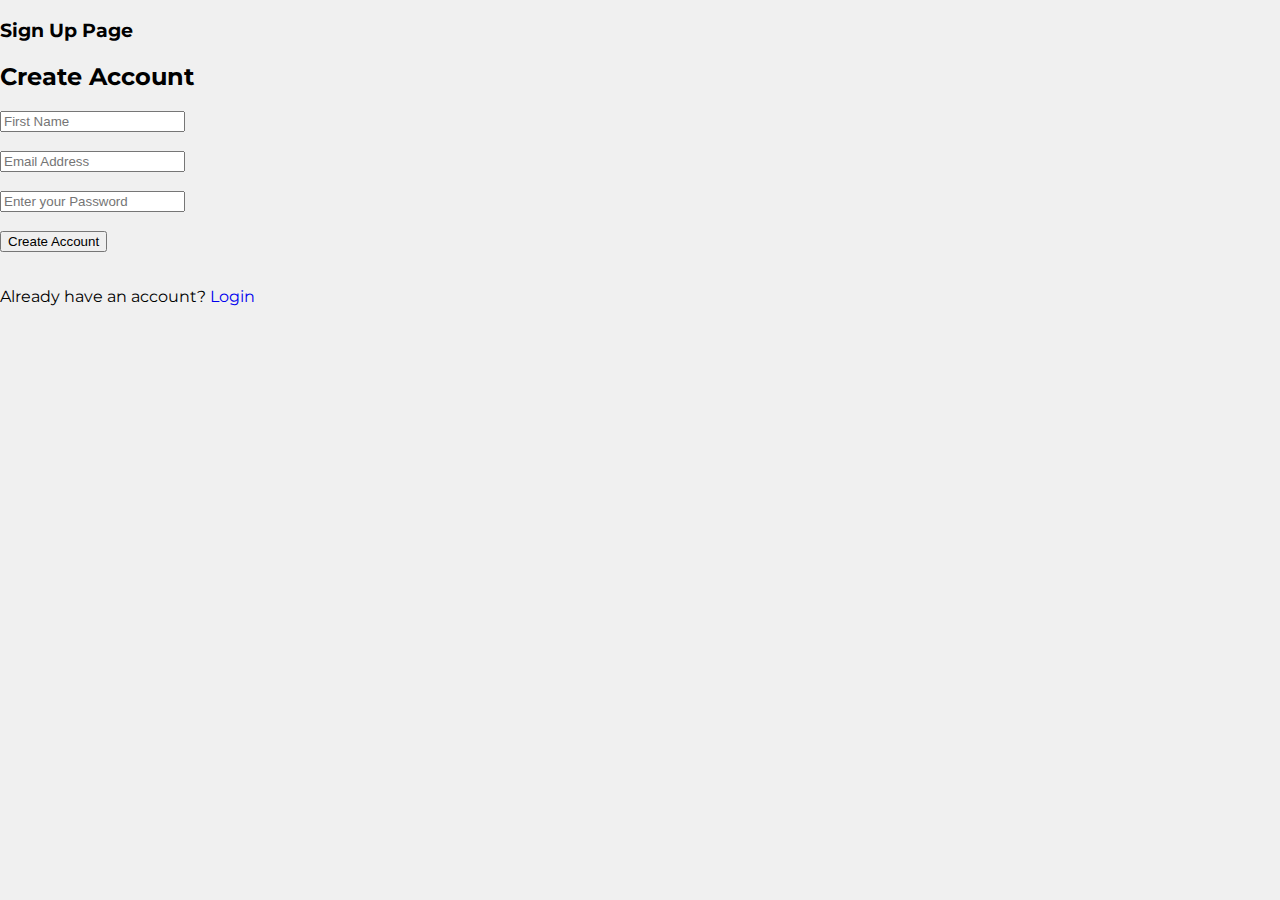
==== contactUs.html @ 8297c77d "created a shoe website using HTML&CSS" ====
<!DOCTYPE html>
<html lang="en">
<head>
    <meta charset="UTF-8">
    <meta http-equiv="X-UA-Compatible" content="IE=edge">
    <meta name="viewport" content="width=device-width, initial-scale=1.0">
    <title>Create Account</title>
    <link rel="stylesheet" href="style.css">
    <link rel="stylesheet" href="/contactUs.html">
</head>
<body>


    <h3>Sign Up Page</h3>
    <form>

        <h2 id="heading">Create Account</h2>

        <input type="text" placeholder="First Name" name="firstName"/>
        <br>
        <br>
        

        <input type="email" placeholder="Email Address"/>
        <br>
        <br>

        <input type="password" placeholder="Enter your Password"/>
        <br>
        <br>
        <button>Create Account</button>

        <br>
        <br>
    <p>Already have an account? <a href="#">Login</a></p>
    </form>


</body>
</html>
---- style.css ----
@import url('https://fonts.googleapis.com/css2?family=Dancing+Script:wght@500&family=Golos+Text&family=Montserrat:ital,wght@0,100;0,200;0,300;0,400;1,100&family=Nunito+Sans:wght@200&family=Open+Sans:wght@300&family=Quicksand:wght@300;400;500;600&family=Raleway:wght@100&family=Rubik:wght@300&family=Titillium+Web:wght@200;300&display=swap');

body{
    margin: 0;
    padding: 0;
    box-sizing: border-box;
    background-color: #f0f0f0;
    font-family: 'Montserrat', sans-serif !important;
    overflow: auto;
    overflow-x: hidden; 
    overflow-y: scroll;
    
}

i{
    position: relative;
   
}
a{
    text-decoration: none;
}

img{
    width: 100%;
}


.navigation-bar{
    display: grid;
    grid-template-columns: repeat(2,1fr);
}

.navigation-bar{
    margin: 2% 3% 0 7%;
}


.navigation-bar .left{
    display: flex;
}

.navigation-bar .left ul{
    display: flex;
    list-style-type: none;
    font-family: 'Montserrat', sans-serif;
}

.left ul a{
    padding: 0 0 0 2em;
    color: #4C4D4F;
    font-size: .9em;
    list-style-type: none;
    text-decoration: none !important;
    font-weight: bold;
}


.navigation-bar a:hover{
    color: #ff59e3;
}

.navigation-bar .active{
    color: #ff59e3;
}


.navigation-bar .right{
    text-align: right;
    padding: .1em 6em 0 0;
    color: #f0f0f0;
}

.navigation-bar button{
    color: #f0f0f0;
    background-color: #FF595F;
    font-size: .97em;
    margin: 0 1em 0 0;
    padding: .6em 1.5em .6em 1.5em;
}

.navigation-bar button:hover{
    color: #0e960c;
}


.navigation-bar .btn-1{
    border: none;
}

.navigation-bar .btn-2{
    border: 2px solid #0e960c;
    border-radius: .4em;
}
.navigation-bar .btn-2:hover{
    border: 2px solid #a01d1d;
}

.right.icon1 i{
    position: absolute;
    font-size: 1.6em;
    margin-left: -1.2em;
    margin-top: .3em;
}

.right i:hover{
    color: #444;

}

.right span:hover{
    color: #444;
}
.right .icon2 i{
    position: absolute;
    font-size: 1.6em;
    padding-top: .3em;

}


.nav-front-div{
    background-image: url('../images/');
    width: 100%;
    background-size:cover;
    padding-top: 50px;
    padding-bottom: 50px;
}


.quick-fix{
    display: grid;
    grid-template-columns: repeat(2,1fr);
}

.quick-fix-text{
    margin-left: 15%;
}

.quick-fix-text h1{
    font-size: 5.5em;
    text-transform: uppercase;
    color: #343434;
    font-family:'Times New Roman', Times, serif;
    line-height: 1.4em;
}

.quick-fix-text h1 b{
    color: #c46464;
    background: -webkit-linear-gradient(#ff517da6, #ff59269f);
    -webkit-background-clip: text;
    -webkit-text-fill-color: transparent;
}

.quick-fix-text p{
    margin-top: -2.5em;
    color: #343434;
    font-weight: bold;
    line-height: 1.3em;
    margin-bottom: 4em;
}

.quick-fix-text button{
    padding: 1.2em 2em 1.2em 2em;
    background-image: linear-gradient(to bottom right, #ff517da6, #ff59269f);
    border: none;
    border-radius: .6em;
    color: #f0f0f0;
    font-size: .9em;
    font-weight: bold;
}

.quick-fix-text button:hover{
    background-image: linear-gradient(to bottom right, #ff517d, #ff5926);
}


.quick-fix-text i{
    position: absolute;
    color: #fc5881;
    font-size: 2.9em;
    margin-left: .3em;
    margin-bottom: -.5em; 
}

.quick-fix-text i:hover{
    color: #ff5926; 
}



#best-collection{
    margin: 10% 3% 10% 7%;

}

.best-collection-h1{
    text-align: center;
    padding: 1em 0 1em 0;
    font-size: 3em;
    font-family: 'Times New Roman', Times, serif;
    color: #4C4D4F;
}
.best-collection{
    display: grid;
    grid-template-columns: repeat(3,1fr);
}


.Collection1{
    display: grid;
    grid-template-columns: 50% 50%;
    background-color: #ffffff;
    border-radius: 1em;
    margin: 2%;
    box-shadow: 0 10px 30px #34343452;
}

.gradient{
    background-image: linear-gradient(#00eeff, #8c00ff);
    border-radius: 1em;
}

.gradient1{
    background-image: linear-gradient(#00eeff, #ff004c);
    border-radius: 1em;
}

.gradient2{
    background-image: linear-gradient(#977979, #ff004c);
    border-radius: 1em;
}

.g-side{
    padding: 1em;
}
.Collection1 h1{
    color: #4C4D4F;
}

.Collection1 p{
    font-size: .9em;
    color: #5b5b5c;
}


.Collection1 p:hover{
    color: #ff59269f;
}

.Collection1 button{
    background-color:  #FF595F;
    padding: .6em 1.5em .6em 1.5em;
    border: none;
    color: #ffffff;
}

.Collection1 button:hover{
    background-color:  #ff595fa6;
}

.Collection1 img{
 position: relative;
 width: 130%;
 right: 2em;
 top: 1em;
 transform: rotate(-40deg);

}


#featured-products{
    margin: 10% 3% 3% 7%;

}

.featured-products-h1{
    text-align: center;
    padding: 1em 0 1em 0;
    font-size: 3em;
    font-family: 'Times New Roman', Times, serif;
    color: #4C4D4F;
}


  #featured-products ul{
    display: flex;
    color: #4C4D4F;
    font-size: 1.5em;
    font-weight: bold;
    text-decoration: none;
    list-style-type: none;
  }

  #featured-products ul :hover{
    color: #FF595F;
  }

  #featured-products ul li{
    padding: 1em;
    margin-left: -1em;
  }

.red{
    color: #FF595F;
}

.shoe-1{
    background-color: #ffffff;
    margin: 5%;
    padding: 1em;
    box-shadow: 0 2px 12px 4px #3434343d;
    border-radius: .5em;
}

.shoe-1 img{
    position: relative;
    width: 100%;
    right: 1em;
    top: -.3em;
    transform: rotate(-40deg);
}

.shoe-1 .fa-heart{
    font-size: 1.5em;
}
.shoe-1 .fa-heart:hover{
    color: #ff0000;
}

.shoe-1 h2{
    padding-top: 1em;
    font-size: 1.3em;
    color: #4C4D4F;
}

.shoe-1 h2:hover{
    color: #ff004c;
}
.shoe-1 .h2-span i{
    float: right;
    font-size: 1.3em;
    bottom: 2em;
    color: #4C4D4F;
}
.shoe-1 .h2-span i:hover{
    color: #5c76a8;
}

.shoe-1 p{
    font-size: .9em;
    color: #919191;
}

.shoe-1 h3{
    font-size: 1em;
    color: #4C4D4F;
}

.shoe-1 .h3-span{
    font-size: .7em;
    position: absolute;
    color: #4C4D4F;
    text-align: right !important;
    padding-bottom: 2em;
    padding-left: 9em;
}
 .shoe-1 .h3-span i{
    color: #ffd000;
 }

 .featured-products-button{
    text-align: center;
    padding: 2em 0 2em 0;
 }

 .featured-products-button button{
    text-align: center;
    font-size: 1.4em;
    padding: .6em 1.5em .6em 1.5em;
    font-weight: bold;
    border-radius: .3em;
    font-weight: lighter;
    color: #FF595F;
    border: 2px solid #FF595F;
 }

 .featured-products-button button:hover{
    color: #ff5926;
    border: 2px solid #ff5926;
 }


.new-arrivals-h1{
    text-align: center;
    font-size: 2em;
    font-family: 'Times New Roman', Times, serif;
    color: #4C4D4F;
 
 }

 .new-arrivals-div1{
     display: grid;
     grid-template-columns: repeat(2,1fr);
     box-shadow: 0 2px 12px 4px #3434343d;
     margin: 5%;
     border-radius: 1em;
 }
 
 .new-div-image{
     background-image: url(/images/blacknwhite.jpeg);
     border-radius: 12px 0 0 12px;
     background-size:cover;
 }
 
 .new-div-image1{
     background-image: url(/images/featheredshoe-removebg-preview.png);
     border-radius: 12px 0 0 12px;
     background-size:cover;
 }
 
 .new-div-div{
     padding: 2em;
     text-align: center;
 }
 
 .new-div-div h1{
     font-family: 'Times New Roman', Times, serif;
     font-size: 2em;
     color: #FF595F;
 }
 
 .new-div-div h2{
     font-size: .8em;
     color: #363636;
 }
 
 .new-div-div b{
     color: #7e7e7e;
     text-decoration: line-through #FF595F;
     padding-right: .5em;
 }
 
 .new-div-div p{
     font-size: .75em;
     color: #79797a;
     font-weight: bold;
 }
 
 .new-div-div h4{
    font-family: 'Times New Roman', Times, serif;
    font-size: 1.3em;
    font-weight: lighter;
    color: #7e7e7e;
     padding-right: 1em;
 }
 .new-div-div h4 b{
     color: #FF595F;
     text-decoration: none;
     padding-right: .9em;
 }

 
 .new-div-div .btn-a{
     padding: .7em 1.5em .7em 1.5em;
     background-image: linear-gradient(to bottom right, #ff517da6, #ff59269f);
     border: none;
     border-radius: .6em;
     color: #f0f0f0;
     font-size: .9em;
     font-weight: bold;
 }

 .new-div-div .btn-a:hover{
    background-image: linear-gradient(to bottom right, #ff517d, #ff5926);
}

 .new-div-div .btn-b{
     padding: .6em 1em .6em 1em;
     border: 2px solid #FF3D58;
     border-radius: .6em;
     color: #FF0541;
     font-size: .9em;
     font-weight: bold;
 }

 .new-div-div .btn-b:hover{
    background-color: #ff59269f;
    color: #ffffff;
    border: 2px solid #ff59265b;
 }
 

.testimonial{
    display: grid;
    grid-template-columns: repeat(2,1fr);
    margin: 5%;
}

@media only screen and (max-width:653px){

    .testimonial{
      grid-template-columns: repeat(1,1fr);
      text-align: center;
    }
  }

.second-testimonials{
    margin: 5%;
}


.second-testimonials img{
    width: 13%;
    border-radius: 100%;
    margin-top: -10em;
    margin-left: -2em;  
    
}

.testimonial i{
    color: #daa2b754;
}

#bx{
    color: #F2055C;
    margin-top: -2em;
}

.testimonials h2{
    color: #F2055C;
    font-size: .8em;
    font-weight: bolder;
    text-transform: uppercase;
}

.testimonial h1{
    font-size: 3em;
    font-family: 'Times New Roman', Times, serif;
    color: #4C4D4F;
}


.testimonial-d1{
    box-shadow: 0 2px 12px 4px #3434343d;
    padding: .8em;
    border-radius: 1em;
    background-color: #f0f0f0;
}

.testimonial-d1 p{
    font-size: .8em;
    font-weight: bold;
    line-height: 1.5em;
    color: #646464;
}


.testimonial-d1 h3{
    font-size: .8em;
    padding-top: 2em;
    font-weight: 1em;
    color: #292929;
}

.colors{
    float: right;
    background-color: #638183;
    width: 500px;
    height: 650px;
    border-radius: 80px/ 90px 0px 100px 100px;

}


.main-section{
    background-image: url('../images/two.png');
    width: 100%;
    background-size:cover;
    padding-top: 50px;
    padding-bottom: 50px;
}
.navigation-ba{
    display: grid;
    grid-template-columns: repeat(2,1fr);
}

.navigation-ba{
    margin: 2% 3% 0 7%;
}

/* ----------- Left side */

.navigation-ba .left{
    display: flex;
}

.navigation-ba .left ul{
    display: flex;
    list-style-type: none;
    font-family: 'Montserrat', sans-serif;
}

.left ul a{
    padding: 0 0 0 2em;
    color: #353535;
    font-size: .9em;
    list-style-type: none;
    text-decoration: none !important;
    font-weight: bold;
}


.navigation-ba a:hover{
    color: #c40202;
}

.navigation-ba .active{
    color: #e3131d;
}

/* ----------- Right side */

.navigation-ba .right{
    text-align: right;
    padding: .1em 6em 0 0;
    color: #4C4D4F;
}


.navigation-ba button{
    color: #4C4D4F;
    background-color: transparent;
    font-size: .97em;
    margin: 0 1em 0 0;
    padding: .6em 1.5em .6em 1.5em;
}

.navigation-ba button:hover{
    color: #FF0541;
}

.navigation-ba .btn-1{
    border: none;
}

.navigation-ba .btn-2{
    border: none;
    border: 2px solid #4C4D4F;
    border-radius: .4em;
}


.navigation-ba .btn-2:hover{
    border: #FF0541 solid 2px;
}


.right .s-icon1 i{
    position: absolute;
    font-size: 1.6em;
    margin-left: -1.2em;
    margin-top: .3em;
}

.right .s-icon2 i{
    position: absolute;
    font-size: 1.6em;
    padding-top: .3em;

}

.navigation-ba .right i:hover{
    color: #FF0541;
}

.navigation-ba .right span:hover{
    color: #FF0541;
}


#Collection{
    margin: 5% 5% 0 5%;
    margin-bottom: -10em;
}

.collection-list ul{
    display: flex;
   
}

.collection-list li{
    padding: 1em;
    color: #f60808;
    text-decoration: none; 
    list-style-type: none;
}

.collection-list li:hover{
    color: #1ed517;
}

.collection-list li i{
    position: absolute;
    font-size: 1em;
    margin-top: .15em;
}


.collection-div{
    display: grid;
    grid-template-columns: repeat(2,1fr);
    margin: 5%;
}


.big-image{
    background-color: #f0f0f0;
    border-radius: 1em;
    box-shadow: 0 10px 30px #34343452;
    text-align: center;
    padding: 9em 0 13.5em 0;
    margin: 6%;
}
.big-image img{
   width: 80%;
}

.small-images{
    margin: 0 4.5% 0 4.5%;
}
.small-images img{
    width: 25%;
    padding-left: 2em;
}

/* collection-texts */

.collection-texts{
    padding-top: .5em;
}
.collection-texts h6{
    color: #FF595F;
    text-transform: uppercase;
    font-weight: bolder;
}

.collection-texts h5{
    font-size: 1.8em;
    color: #222;
    margin-top: -.5em;
}

.collection-texts .off{
    color: #FF595F;
    font-size: .8em;
    font-weight: bold;
    margin-top: -2.5em;
}
.collection-texts .off b{
    color: #4C4D4F;
    padding-right: .5em;
}

.collection-texts h4{
    font-size: 1.5em;
    margin-top: 1em;
}

.collection-texts h3{
    text-transform: uppercase;
    font-size: .8em;
    font-weight: bolder;
    margin-top: -1em;
}
.collection-div h3 span{
    position: absolute;
    color: #ff595f;
    text-transform: none;
    margin-left: 13em;
}


.collection-texts .btn-d{
    padding: 1em 2em 1em 2em;
    background-image: linear-gradient(to bottom right, #ff517da6, #ff59269f);
    border: none;
    border-radius: .6em;
    color: #910303;
    font-size: .9em;
    font-weight: bold;
}

.collection-texts .btn-d:hover{
    background-image: linear-gradient(to bottom right, #ff517d, #ff5926);
}



.collection-texts .btn-c{
    padding: 1em 2em 1em 2em;
    border: 2px solid #FF595F;
    border-radius: .6em;
    color: #FF3D58;
    font-size: .9em;
    font-weight: bold;
    margin-bottom: 2em;
}

.collection-texts .btn-c:hover{
    border: 2px solid #ff595f5d;
    color: #6b070d;
    background-color: #ff595f9d;
}


.collection-texts h1{
    font-size: .8em;
    text-transform: uppercase;
    color: #7c7c7c;
    font-weight: bold;
}

.collection-texts p{
    font-size: .9em;
}

.collection-texts .hi-li{
    font-size: .9em;
}

.collection-texts .collection-h2{
    display: flex;
    font-size: .9em;
    color: #a93c3c !important;
}

.collection-texts .collection-h2 h2{
    padding: 1em;    
}

.collection-texts .collection-h2 .s{
    color: #d81111;
    background-color: #FF3D58;
    border-radius: 50%;
}




#About-us{
    padding: 2% 9% 2% 9%
}
.about-us{
    margin-bottom: 4em;
}

.about-us1{
    margin-bottom: 4em;
}


.about-us img{
    width: 100%;
    border-radius: 1em;

}

.about-us1 img{
    width: 100%;
    border-radius: 1em;

}

.about-text{
    padding: 0 1em 0 1em;
}

#About-us h1{
    text-align: center;
    padding: 1em 0 1em 0;
    font-size: 3em;
    font-family: 'Times New Roman', Times, serif;
    color: #313131;
}

.about-text h2{
    margin-top: -.1em;
    font-size: 2.2em;
    font-family: 'Times New Roman', Times, serif;
    color: #313131;
}

.about-text p{
    color: #313131e7;
    font-weight: bold;
    font-size: 1.1em;
}

.about-text button{
    margin-top: 1em;
    padding: .8em 2.5em .8em 2.5em;
    background-image: linear-gradient(to right, #ff517da9, #ff5926a9);
    border: none;
    border-radius: .6em;
    color: #f0f0f0;
    font-size: .9em;
    font-weight: bold;
}


.about-text button:hover{
    background-image: linear-gradient(to right, #ff517d, #ff5926);
}
.about-us{
    display: grid;
    grid-template-columns: 35% 65%;
}

  .about-us1{
    display: grid;
    grid-template-columns: 65% 35%;
}


#newsletter{
    padding: 5em;
}
.newsletter{
    background-color: #ffc6db;
    text-align: center;
    padding: 4em 0 6em 0;
    border-radius: 2em;
}

.newsletter h1{
    font-family:'Times New Roman', Times, serif;
    color: #333;
    font-size: 2em;
}

.newsletter input{
    position: relative;
    margin-top: 2em;
    padding: 1em 4em 1em .6em;
    width: 20%;
    border: none;
    border-radius: .5em;
}
.newsletter{
    position: relative;
}
.newsletter i{
    font-size: 1.5em;
    position:absolute; 
    

}


.newsletter i{
    position: absolute;
    font-size: 1.5em;
    color: #a5a5a5;
    margin-left: .2em;
    bottom: 4em;
}

.newsletter button{
    background-image: linear-gradient(to bottom right, #ff517da6, #ff59269f);
    font-weight: bold;
    font-size: .9em;
    border-radius: .5em;
    color: #ffffff;
    border: none;
    padding: .9em 2em .9em 2em;
    margin-left: 1em;
}

.newsletter button:hover{
    background-image: linear-gradient(to bottom right, #ff517d, #ff5926);
}

.space{
    padding: 5%;
    margin: 0 !important;
    background-color: #ffffff;
}


#footer{
    background-color: #F2055C;
    padding-top: 5em;
    padding-bottom: 1em;
}
.footer{
    display: grid;
    grid-template-columns: repeat(5,1fr);
    margin: 0 5% 0 5%;
}



@media only screen and (max-width:653px){

    .footer{
      grid-template-columns: repeat(1,1fr);
      text-align: center;
    }
    .links{
        text-align: center;
        
    }
  }


.footer-logo{
    padding-top: 1em;

}

.footer img{
    width: 50%;
}

  .footer-logo p{
    font-size: .8em;
    color: #ffffff;
    font-weight: bold;
    line-height: 1.5em;
  }
 
.footer .links p{
    color: #ffffff;
    font-weight: bold;
    font-size: 1em;
    padding-left: 1.5em;
    margin-bottom: -.3em;
}


.footer .links{
    padding-top: .5em;
    font-size: 1em;
    padding-bottom: 1em;
}

.links a{
    text-decoration: none;
    font-size: .85em;
    color: #ffe5d6; 
    padding-left: 2em;  
    line-height: 2em;          
}
.links a:hover{
    color: #e67da3;
}

.icons{
    margin-top: 1.5em;
}

.icons i{
    color: #000000;
    border: 1px solid #ffffff;
    font-size: 1.4em;
    padding: .4em;
    border-radius: 100%;
    background-color: #ffffff;
    margin-left: .5em;
    box-shadow: 0 2px 12px 4px #3434343d;
}

.icons i:hover{
    background-color: #FF3D58;
}

.icons p{
    font-size: 1em;
    color: #ffffff;
    font-weight: bold;
    line-height: 1.5em;
    margin-left: 1em;
    padding-top: .5em;  
}
.i-images{
    margin-left: .8em;
}
.icons img{
    width: 40%;
}

.icons .apple-store{
    padding-bottom: .2em;
}

#footer .botton-p{
    padding-top: 2em;
    text-align: center;
    color: #ffffff;
    font-weight: bold;
    font-size: .8em;
}
/* End */


/* ------------------------- */
.nav-front-section{
    background-image: url('../images/three3.png');
    width: 100%;
    background-size:cover;
    padding-top: 50px;
    padding-bottom: 50px;
}

.navigation-bar3{
    display: grid;
    grid-template-columns: repeat(2,1fr);
}

.navigation-bar3{
    margin: 2% 3% 0 7%;
}

/* ----------- Left side */

.navigation-bar3 .left{
    display: flex;
}

.navigation-bar3 .left ul{
    display: flex;
    list-style-type: none;
    font-family: 'Montserrat', sans-serif;
}

.left ul a{
    padding: 0 0 0 2em;
    color: #4C4D4F;
    font-size: .9em;
    list-style-type: none;
    text-decoration: none !important;
    font-weight: bold;
}


.navigation-bar3 a:hover{
    color: #FF595F;
}

.navigation-bar3 .active{
    color: #FF595F;
}


.navigation-bar3 .right{
    text-align: right;
    padding: .1em 6em 0 0;
    color: #f0f0f0;
}

.navigation-bar3 button{
    color: #f0f0f0;
    background-color: #FF595F;
    font-size: .97em;
    margin: 0 1em 0 0;
    padding: .6em 1.5em .6em 1.5em;
}

.navigation-bar3 button:hover{
    color: #444;
}


.navigation-bar3 .btn-1{
    border: none;
}

.navigation-bar3 .btn-2{
    border: 2px solid #f0f0f0;
    border-radius: .4em;
}
.navigation-bar3 .btn-2:hover{
    border: 2px solid #444;
}

.right .s-icon1 i{
    position: absolute;
    font-size: 1.6em;
    margin-left: -1.2em;
    margin-top: .3em;
}

.right i:hover{
    color: #444;

}

.right span:hover{
    color: #444;
}
.right .s-icon2 i{
    position: absolute;
    font-size: 1.6em;
    padding-top: .3em;

}


@media only screen and (max-width:825px){
    .navigation-bar{
      grid-template-columns: repeat(1,1fr);
    }

    .navigation-bar ul{
        display: block !important;
    }

    .navigation-bar .right{
      display: block !important;
  }
    
    .navigation-bar{
    margin: 0 !important;
    }

}

@media only screen and (max-width:563px){

  .left ul a{
    font-size: .6em;
}
}


@media only screen and (max-width:1170px){
    .navigation-bar .right{
        color: #FF595F;
    }
}


@media only screen and (max-width:825px){
  .navigation-bar3{
    grid-template-columns: repeat(1,1fr);
  }

  .navigation-bar3 ul{
      display: block !important;
  }

.navigation-bar3 .right{
  display: block !important;
}

  
  .navigation-bar3{
  margin: 0 !important;
  }

}

@media only screen and (max-width:563px){
.left ul a{
  font-size: .6em;
}
}


@media only screen and (max-width:1170px){
  .navigation-bar3 .right{
      color: #FF595F;
  }
}


@media only screen and (max-width:900px){
    .quick-fix{
         grid-template-columns: repeat(1,1fr);
       }
   
   .quick-fix-text h1{
       font-size: 2.5em;
       padding-bottom: .5em;
   }
   
     .quick-fix-text{
       margin: 0 2% 0 2%;
     }

     .quick-fix-image img{
        width: 80%;
     }
   
 }

 @media only screen and (max-width:800px){

 }

@media only screen and (max-width:970px){
    .best-collection{
         grid-template-columns: repeat(1,1fr);
       }
   
   .Collection1 img{
       width: 70%;
   }
   }

   @media only screen and (max-width:493px){
   
   
   .Collection1 img{
       width: 100%;
   }
   }


@media only screen and (max-width:653px){
    .featured-products{
         grid-template-columns: repeat(1,1fr);
       }

       .shoe-1 img{
        width: 70%;
    }

    .shoe-1 .fa-heart{
        padding-bottom: 2em;
    }
    
     }

@media only screen and (max-width:366px){
  #featured-products ul{
        color: #4C4D4F;
        font-size: 1em;
    }
        
}
@media only screen and (max-width:1228px){
    .shoe-1 .h3-span{
        padding-left: 1em;
    }
 
}

.featured-products{
    display: grid;
    grid-template-columns: repeat(4,1fr);
}


@media(max-width:653px){
 .featured-products{
      grid-template-columns: repeat(1,1fr);
    }
  }


  .new-arrivals-divs{
    display: grid;
    grid-template-columns: repeat(2,1fr);
  }

  @media only screen and (max-width:653px){
    .new-arrivals-divs{
      grid-template-columns: repeat(1,1fr);
    }
}

@media only screen and (max-width:653px){
    .new-arrivals-divs1{
      grid-template-columns: repeat(1,1fr);
    }
  }

@media only screen and (max-width:653px){
    .new-arrivals-divs{
      grid-template-columns: repeat(1,1fr);
    }
}

@media only screen and (max-width:653px){
    .new-arrivals-divs1{
      grid-template-columns: repeat(1,1fr);
    }
  }

 
@media only screen and (max-width:653px){

    .testimonial{
      grid-template-columns: repeat(1,1fr);
      text-align: center;
    }
}


@media only screen and (max-width:680px){
    .navigation-ba{
      grid-template-columns: repeat(1,1fr);
    }

    .navigation-ba ul{
      display: block !important;
  }

.navigation-ba .right{
  display: block !important;
}
    
.navigation-ba{
    margin: 0 !important;
}

}

@media only screen and (max-width:800px){
    .collection-div{
      grid-template-columns: repeat(1,1fr);
    }

}

@media only screen and (max-width:365px){
    .collection-list li{
        font-size: .6em;
    }

}

@media only screen and (max-width:365px){
    .big-image{
        padding: 5em 0 8em 0;
        margin: 0%;
        text-align: center;
    }

    .big-image img{
        width: 80%;
     }
     

}

@media only screen and (max-width:700px){
    .about-us{
         grid-template-columns: 100%;
       }
     }

@media only screen and (max-width:700px){
 .about-us1{
      grid-template-columns: 100%;
    }
  }

@media only screen and (max-width:700px){

.about-us1 .about-image{
    margin-top: 4em;
}

}
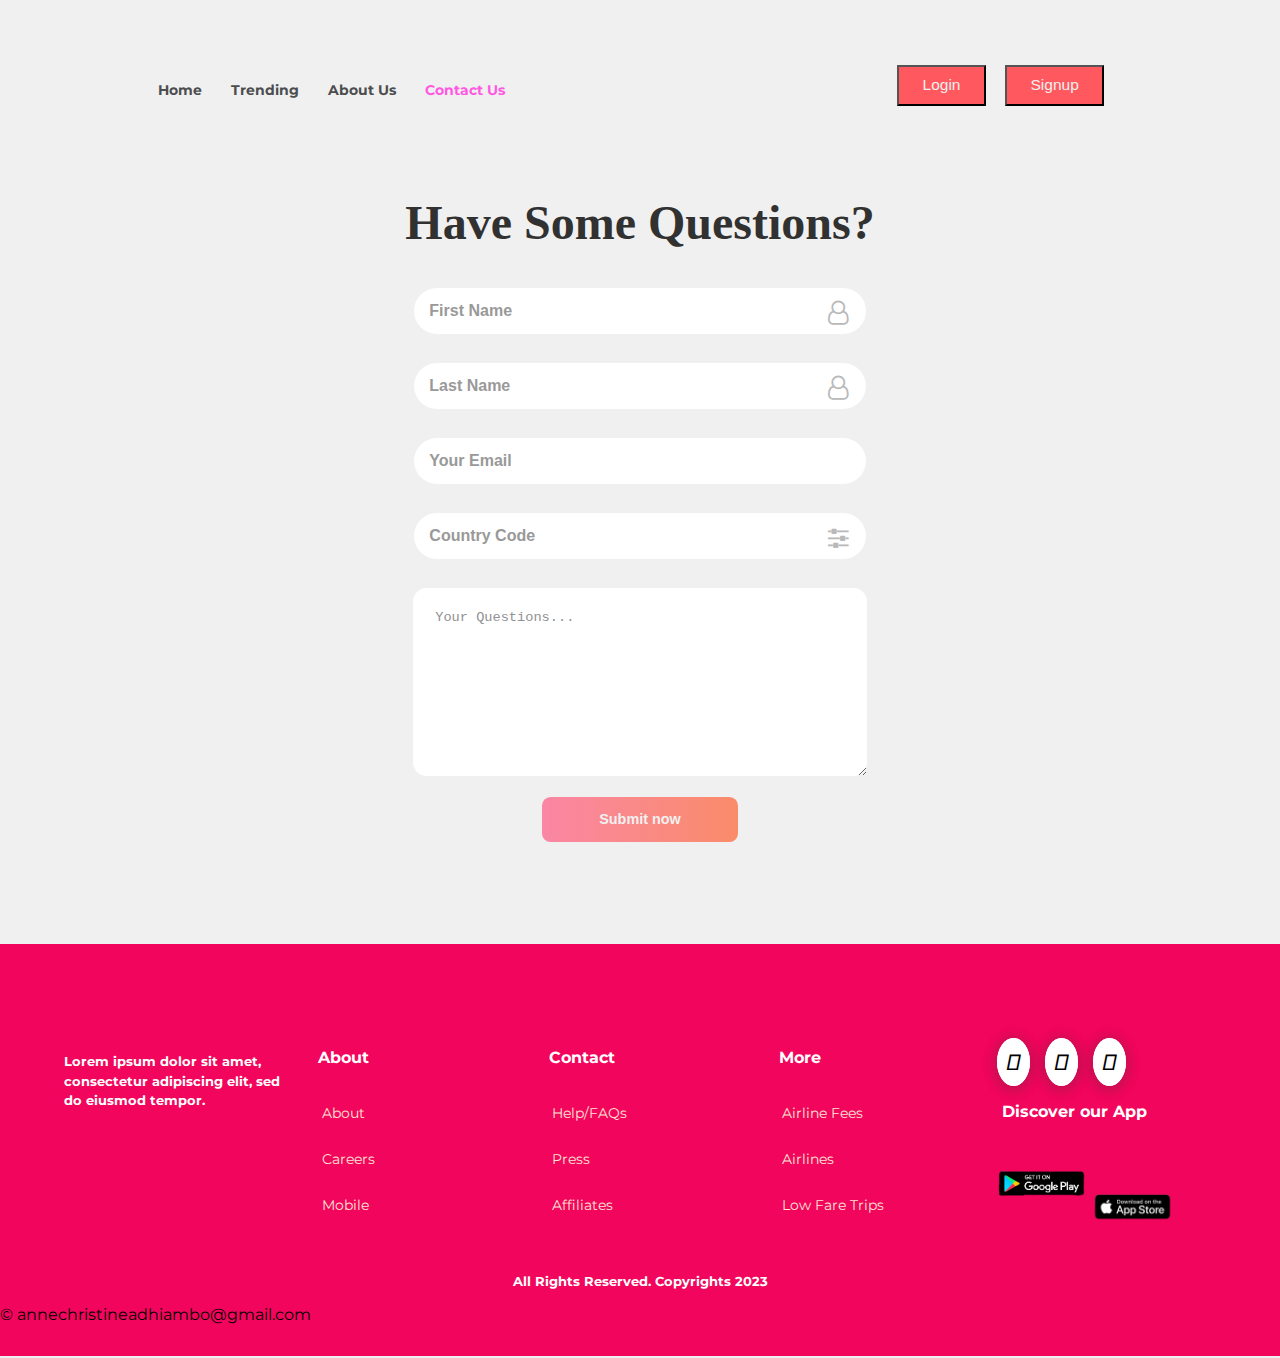
==== commit 695044d6: "Added form" ====
--- a/contactUs.html
+++ b/contactUs.html
@@ -4,37 +4,160 @@
     <meta charset="UTF-8">
     <meta http-equiv="X-UA-Compatible" content="IE=edge">
     <meta name="viewport" content="width=device-width, initial-scale=1.0">
-    <title>Create Account</title>
-    <link rel="stylesheet" href="style.css">
-    <link rel="stylesheet" href="/contactUs.html">
+    <title>Fur</title>
+
+     
+     <link rel="stylesheet" href="style.css">
+
+     <link rel="stylesheet" href="https://cdnjs.cloudflare.com/ajax/libs/font-awesome/4.7.0/css/font-awesome.min.css">
+
+     
+     <link href='https://unpkg.com/boxicons@2.1.4/css/boxicons.min.css' rel='stylesheet'>
+
+</head>
+
 </head>
 <body>
 
 
-    <h3>Sign Up Page</h3>
-    <form>
+    <section class="nav-front-div-new">
+    <section class="nav-front-divx">
+        <nav class="navigation-bar">
 
-        <h2 id="heading">Create Account</h2>
+            <div class="left">
+                <div class="logo">
+                    <img src="images/logo.png" alt="">
+                </div>
+                <ul>
+                    <li><a href="index.html">Home</a></li>
+                    <li><a href="#">Trending</a></li>
+                    <li><a href="about.html">About Us</a></li>
+                    <li><a href="contactUs.html"  class="active" >Contact Us</a></li>
+                </ul>
+            </div>
 
-        <input type="text" placeholder="First Name" name="firstName"/>
-        <br>
-        <br>
-        
+            <div class="right">
+                <span class="my-icon"><i class='bx bx-search'></i></span>
+                <button class="button-1">Login</button>
+                <button class="button-2">Signup</button>
+                <span class="my-icon1">En<i class='bx bx-chevron-down'></i></span>
+            </div>
+        </nav>
 
-        <input type="email" placeholder="Email Address"/>
-        <br>
-        <br>
+          
 
-        <input type="password" placeholder="Enter your Password"/>
-        <br>
-        <br>
-        <button>Create Account</button>
+    </section> 
+    <section class="quiz"> 
 
-        <br>
-        <br>
-    <p>Already have an account? <a href="#">Login</a></p>
-    </form>
+        <h1>Have Some Questions?</h1>
+    
+        <div class="search">
+              <span class="form-element">
+              <span class="fa fa-user-o"></span>
+              <input placeholder="First Name">
+              </span>
+            <br>
+            <br>
+              <span class="form-element">
+              <span class="fa fa-user-o"></span>
+              <input placeholder="Last Name">
+              </span>
+    
+            <br>
+            <br>
+             <span class="form-element">
+             <span class="fa fa-message"></span>
+             <input placeholder="Your Email">
+             </span>
+    
+             <br>
+             <br>
+             <span class="form-element">
+             <span class="fa fa-sliders"></span>
+             <input placeholder="Country Code">
+             </span>
+             <br>
+             <br>
+             <span class="form-element">
+             <span class="fa fa-pen"></span>
+             <textarea name="questions">Your Questions...</textarea>
+            </div>
+            <button>Submit now</button>
+    </section>
+</section>
+   
+    
+    <section id="footer">
+    <footer class="footer">
+        <div class="footer-logo">
+            
+            <p>
+                Lorem ipsum dolor sit amet, consectetur adipiscing elit,
+                sed do eiusmod tempor.
+            </p>
+            </div>
 
+        <div class="links">
+            <p>About</p>
+            <br>
+            <br>
+            <a href="#">About</a>
+            <br>
+            <br>
+            <a href="#">Careers</a>
+            <br>
+            <br>
+            <a href="#">Mobile</a>
+        </div>
+
+        <div class="links">
+            <p>Contact</p>
+            <br>
+            <br>
+            <a href="#">Help/FAQs</a>
+            <br>
+            <br>
+            <a href="#">Press</a>
+            <br>
+            <br>
+            <a href="#">Affiliates</a>
+        </div>
+
+        <div class="links">
+            <p>More</p>
+            <br>
+            <br>
+            <a href="#">Airline Fees</a>
+            <br>
+            <br>
+            <a href="#">Airlines</a>
+            <br>
+            <br>
+            <a href="#">Low Fare Trips</a>
+        </div>
+
+        <div class="icons">
+            <i class="fa-brands fa-twitter"></i>
+            <i class="fa-brands fa-instagram"></i>
+            <i class="fa-brands fa-facebook"></i>
+            <p>Discover our App</p>
+            <div class="i-images">
+            <img src="/images/Google-removebg-preview.png" alt="google">
+            <img src="/images/apple-removebg-preview.png" class="apple-store" alt="">
+           </div>
+        </div>
+
+
+    </footer>
+    <p class="botton-p">All Rights Reserved. Copyrights 2023</p>
+    <p>&copy; annechristineadhiambo@gmail.com</p>
+
+
+    </section>
+
+
+    
+<script src="https://kit.fontawesome.com/a5e3955037.js" crossorigin="anonymous"></script>
 
 </body>
 </html>--- a/style.css
+++ b/style.css
@@ -191,6 +191,8 @@
 
 #best-collection{
     margin: 10% 3% 10% 7%;
+    position: relative;
+    bottom: 200px;
 
 }
 
@@ -271,6 +273,8 @@
 
 #featured-products{
     margin: 10% 3% 3% 7%;
+    position: relative;
+    bottom: 300px;
 
 }
 
@@ -405,6 +409,7 @@
      box-shadow: 0 2px 12px 4px #3434343d;
      margin: 5%;
      border-radius: 1em;
+     position: relative;
  }
  
  .new-div-image{
@@ -734,7 +739,7 @@
     padding-left: 2em;
 }
 
-/* collection-texts */
+
 
 .collection-texts{
     padding-top: .5em;
@@ -1101,10 +1106,7 @@
     font-weight: bold;
     font-size: .8em;
 }
-/* End */
-
-
-/* ------------------------- */
+
 .nav-front-section{
     background-image: url('../images/three3.png');
     width: 100%;
@@ -1122,7 +1124,7 @@
     margin: 2% 3% 0 7%;
 }
 
-/* ----------- Left side */
+
 
 .navigation-bar3 .left{
     display: flex;
@@ -1172,19 +1174,19 @@
 }
 
 
-.navigation-bar3 .btn-1{
+.navigation-bar3 .button-1{
     border: none;
 }
 
-.navigation-bar3 .btn-2{
+.navigation-bar3 .button-2{
     border: 2px solid #f0f0f0;
     border-radius: .4em;
 }
-.navigation-bar3 .btn-2:hover{
+.navigation-bar3 .button-2:hover{
     border: 2px solid #444;
 }
 
-.right .s-icon1 i{
+.right .my-icon i{
     position: absolute;
     font-size: 1.6em;
     margin-left: -1.2em;
@@ -1199,11 +1201,110 @@
 .right span:hover{
     color: #444;
 }
-.right .s-icon2 i{
+.right .my-icon1 i{
     position: absolute;
     font-size: 1.6em;
     padding-top: .3em;
 
+}
+
+.nav-front-div-new{
+    background-image: url('../images/one11.png');
+    width: 100%;
+    background-size:cover;
+    padding-top: 38px;
+    padding-bottom: 38px;
+}
+
+.quiz{
+    text-align: center;
+    margin-bottom: 5%;
+}
+.quiz h1{
+    text-align: center;
+    padding: 1em 0 1em 0;
+    font-size: 3em;
+    font-family: 'Times New Roman', Times, serif;
+    color: #313131;
+    margin-bottom: -.2em;
+}
+
+.search{
+    color: #b9b9b9;
+    font-size: 1.5em;
+}
+.form-element {
+    position: relative;
+} 
+
+
+.search input {
+    width: 35%;
+    height: 3.3em;
+    background: #ffffff;
+    border: none;
+    border-radius: 2em;
+}  
+
+.search input {
+    text-indent: 1em;
+}
+.search .fa-user-o {
+    position: absolute;
+    top: .3em;
+    right: .7em;
+    bottom: 0;
+}
+
+.search .fa-message{
+    position: absolute;
+    top: .3em;
+    right: .7em;
+    bottom: 0;
+}
+
+.search .fa-sliders{
+    position: absolute;
+    top: .3em;
+    right: .7em;
+    bottom: 0;
+}
+
+.search .fa-pen{
+    position: absolute;
+    top: -6em;
+    right: .7em;
+    bottom: 0;
+}
+
+.search ::placeholder{
+    color: #999;
+    font-size: 1.2em;
+    font-weight: bold;
+}
+.quiz textarea{
+    border: none;
+    border-radius: 1em;
+    padding: 1.6em;
+    color: #919191;
+    font-size: .7em;
+    width: 32%;
+    padding-bottom: 10em;
+}
+
+.quiz button{
+    margin-top: 1em;
+    padding: 1em 4em 1em 4em;
+    background-image: linear-gradient(to right, #ff517da9, #ff5926a9);
+    border: none;
+    border-radius: .6em;
+    color: #f0f0f0;
+    font-size: .9em;
+    font-weight: bold;
+}
+
+.quiz button:hover{
+    background-image: linear-gradient(to right, #ff517d, #ff5926);
 }
 
 
